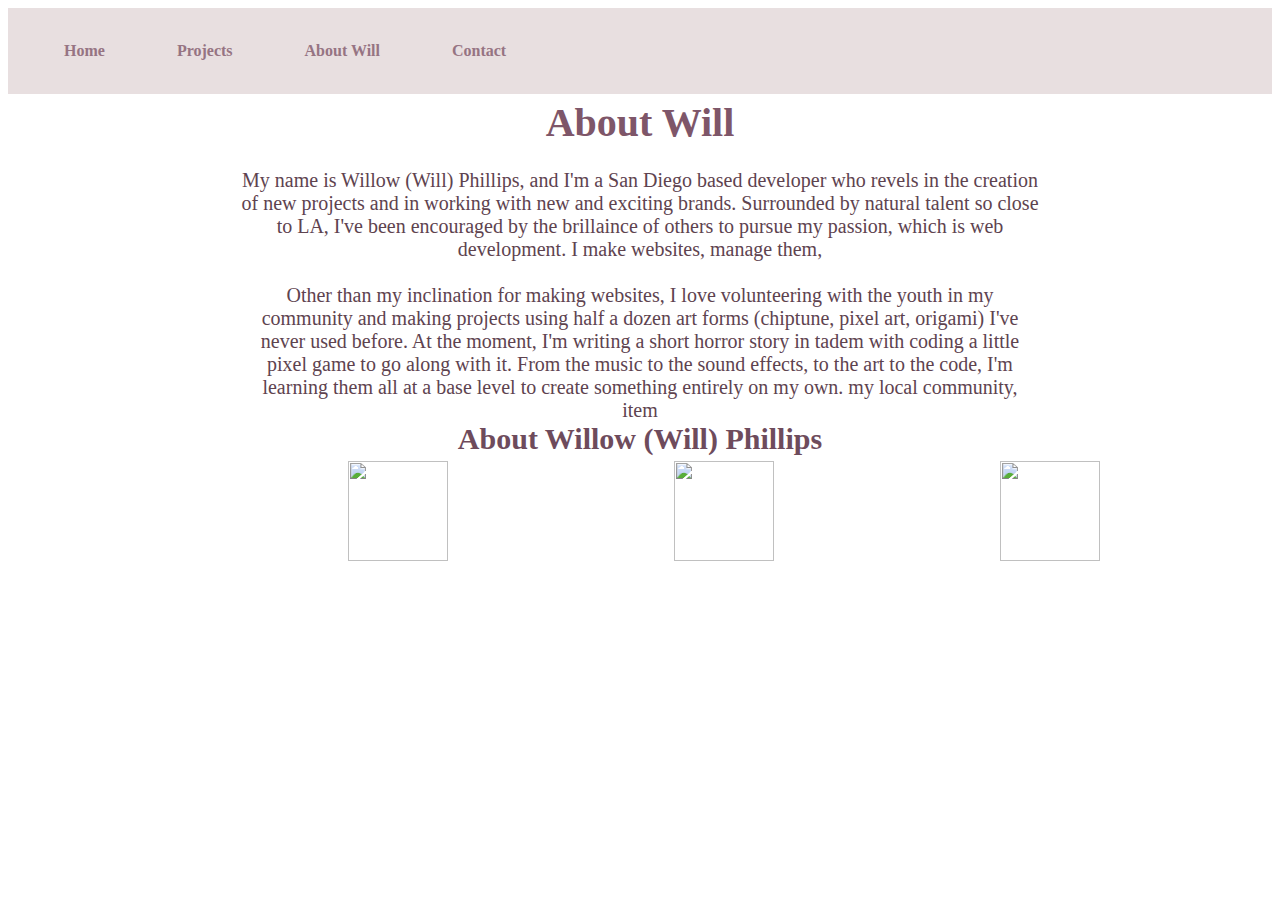
==== html/aboutwill.html @ 54160b4d "../main.css for aboutwill missed" ====
<!DOCTYPE html>
<head>
  <title>About Will</title>
  <meta charset="utf-8" />

  <link href='https://fonts.googleapis.com/css?family=Roboto:300,400,700' rel='stylesheet' type='text/css'>
  <link rel="stylesheet" type="text/css" href="../main.css">
</head>

<body>
<li id="navibar">
    <ul id="navitext"><a href="index.html">Home</a></ul>
    <ul id="navitext"><a href="projects.html">Projects</a></ul>
    <ul id="navitext"><a href="aboutwill.html">About Will</a></ul>
    <ul id="navitext"><a href="contact.html">Contact</a></ul>
</li>
  <header class="container">
    <div class="row">
      <h1 class="col-sm-8">About Will</h1>
      <nav class="col-sm-4">
        <br>
        <p>My name is Willow (Will) Phillips, and I'm a San Diego based developer who revels in the creation of new projects and in working 
          with new and exciting brands. Surrounded by natural talent so close to LA, I've been encouraged by the brillaince of others to 
          pursue my passion, which is web development. I make websites, manage them, 
        </p>
        <br>
        <p>Other than my inclination for making websites, I love volunteering with the youth in my community and making projects using half 
          a dozen art forms (chiptune, pixel art, origami) I've never used before. At the moment, I'm writing a short horror story in tadem 
          with coding a little pixel game to go along with it. From the music to the sound effects, to the art to the code, I'm learning them 
          all at a base level to create something entirely on my own. 
          my local community, </p>
        <p>item</p>
      </nav>
    </div>
  </header>
  <section class="jumbotron">
       <h2>About Willow (Will) Phillips</h2>
  </section>

  <footer class="container" id="foot">
   <div class="row">
  <div class="column">
    <a href="https://www.missmostlyghostly.wordpress.com">
    <img id="wordpress" src="https://i.ibb.co/JKvS3Ry/1200px-Wordpress-Logo-svg.jpg">
    </a>
  </div>
  <div class="column">
    <a href="https://www.linkedin.com/in/willow-phillips-211a321b7/">
      <img id="linkedin" src="https://i.ibb.co/RQP4mG8/Linked-In-Symbol-2.jpg">
    </a>
  </div>
  <div class="column">
    <a href="https://www.instagram.com/lilmissmostlyghostly/">
      <img id="instagram" src="https://s3.amazonaws.com/codecademy-content/projects/make-a-website/lesson-4/instagram.svg">
    </a>
  </div>
  </div>
  </footer>
</body>
</html>
---- main.css ----
html,
.body {
  font-family: "Book Antiqua";
  font-weight: 300;
  width: auto; 
  color: #5e434f;  
  font-size: 20px;
  text-align:center;
}
h1 {
font-family: "Times New Roman";
max-width: 500px;
margin: 0 auto;
color: #7e5669;
}
h2 {
font-family: "Times New Roman";
max-width: 500px;
margin: 0 auto;
color: #6e4b5c;
}
p {
  font-family: "Times New Roman";
  max-width: 800px;
  margin: 0 auto;
  color: #5e434f;  
}
#navibar {
  width: 100%;
  display:inline-block;
  list-style-type: none;
  margin: 0;
  padding: 0;
  overflow: hidden;
  background-color: #E8DFE0;
  text-align: center;
}
#navitext {
  float: left;
  font-weight: bold;
  color: #7e5669;
}
#navitextlogo {
  float: left;
}
#navitext a {
  display: inline-block;
  color: #967483;
  text-align: center;
  padding: 14px 16px;
  text-decoration: none;
  font-family: Lato;
  font-size: medium;
}
#navitext a:hover {
  background-color: #f3e5e8;
  width: auto;
  border-radius: 25px;
}
.header {
  padding: 20px 0;
  color: #7e5669;
  max-width: 500px;
  margin: 0 auto;
}
#tidbits {
  list-style-type: none;
}
#wordpress {
 padding-left: 335px;  
 width: 100px;
 height: 100px;
}
#linkedin {
 padding-left: 335px;  
 width: 100px;
 height: 100px;
 }
#instagram {
padding-left: 335px;  
 width: 100px;
 height:100px;
 }
.column {
  float: left;
  text-align: center;
  width: 25%;
  padding: 5px;
}
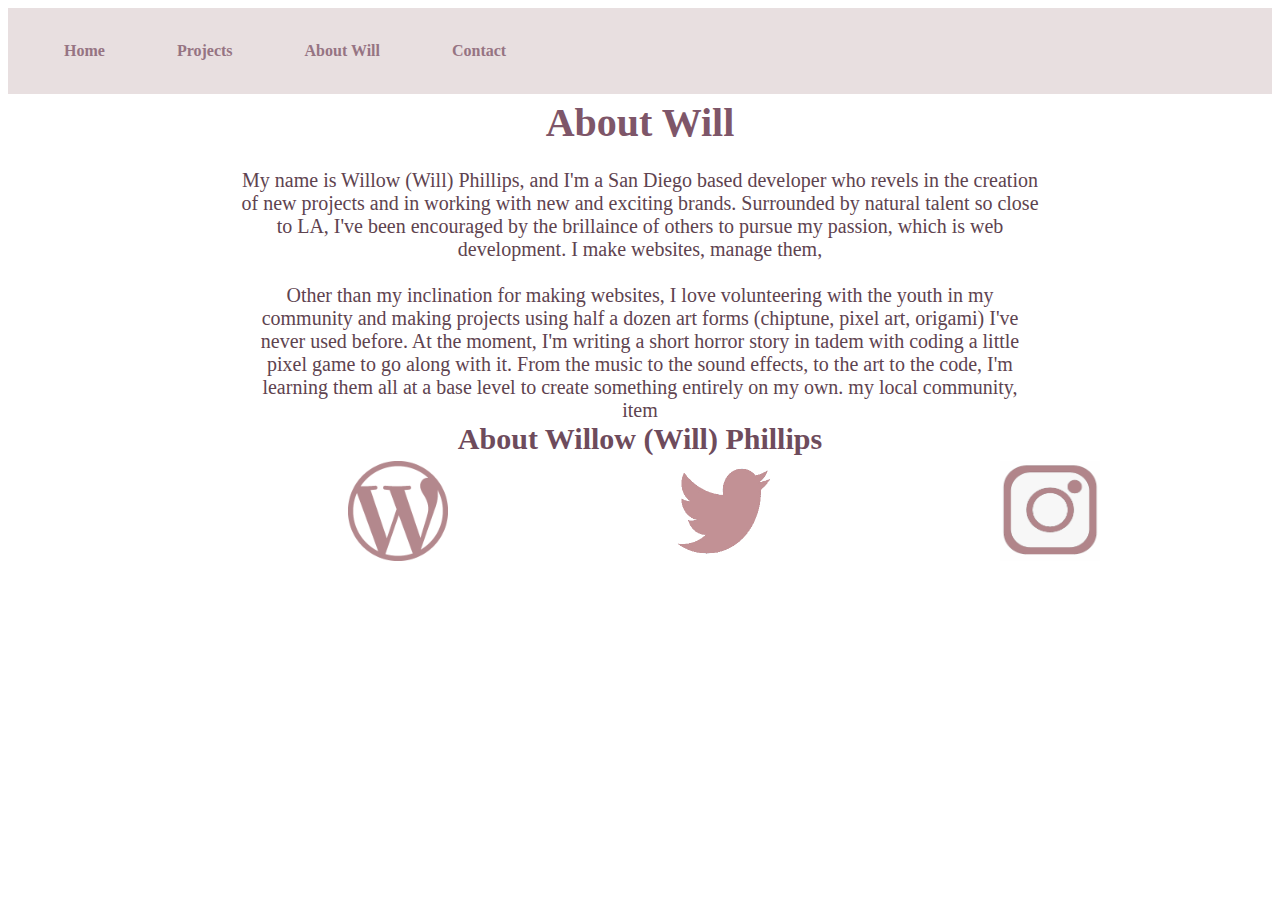
==== commit 68482f70: "Changed color of contact icons and threw the pics in files" ====
--- a/html/aboutwill.html
+++ b/html/aboutwill.html
@@ -9,7 +9,7 @@
 
 <body>
 <li id="navibar">
-    <ul id="navitext"><a href="index.html">Home</a></ul>
+    <ul id="navitext"><a href="../index.html">Home</a></ul>
     <ul id="navitext"><a href="projects.html">Projects</a></ul>
     <ul id="navitext"><a href="aboutwill.html">About Will</a></ul>
     <ul id="navitext"><a href="contact.html">Contact</a></ul>
@@ -38,23 +38,21 @@
   </section>
 
   <footer class="container" id="foot">
-   <div class="row">
-  <div class="column">
-    <a href="https://www.missmostlyghostly.wordpress.com">
-    <img id="wordpress" src="https://i.ibb.co/JKvS3Ry/1200px-Wordpress-Logo-svg.jpg">
-    </a>
-  </div>
-  <div class="column">
-    <a href="https://www.linkedin.com/in/willow-phillips-211a321b7/">
-      <img id="linkedin" src="https://i.ibb.co/RQP4mG8/Linked-In-Symbol-2.jpg">
-    </a>
-  </div>
-  <div class="column">
-    <a href="https://www.instagram.com/lilmissmostlyghostly/">
-      <img id="instagram" src="https://s3.amazonaws.com/codecademy-content/projects/make-a-website/lesson-4/instagram.svg">
-    </a>
-  </div>
-  </div>
-  </footer>
+    <div class="row">
+   <div class="column">
+     <a href="https://www.missmostlyghostly.wordpress.com">
+     <img id="wordpress" src="../images/wordpresstranscenter.png">
+     </a>
+   </div>
+   <div class="column">
+     <a href="https://www.linkedin.com/in/willow-phillips-211a321b7/">
+       <img id="linkedin" src="../images/Twitter-Logo.png">
+     </a>
+   </div>
+   <div class="column">
+     <a href="https://www.instagram.com/lilmissmostlyghostly/">
+       <img id="instagram" src="../images/instagram.png">
+     </a>
+   </footer>
 </body>
 </html>
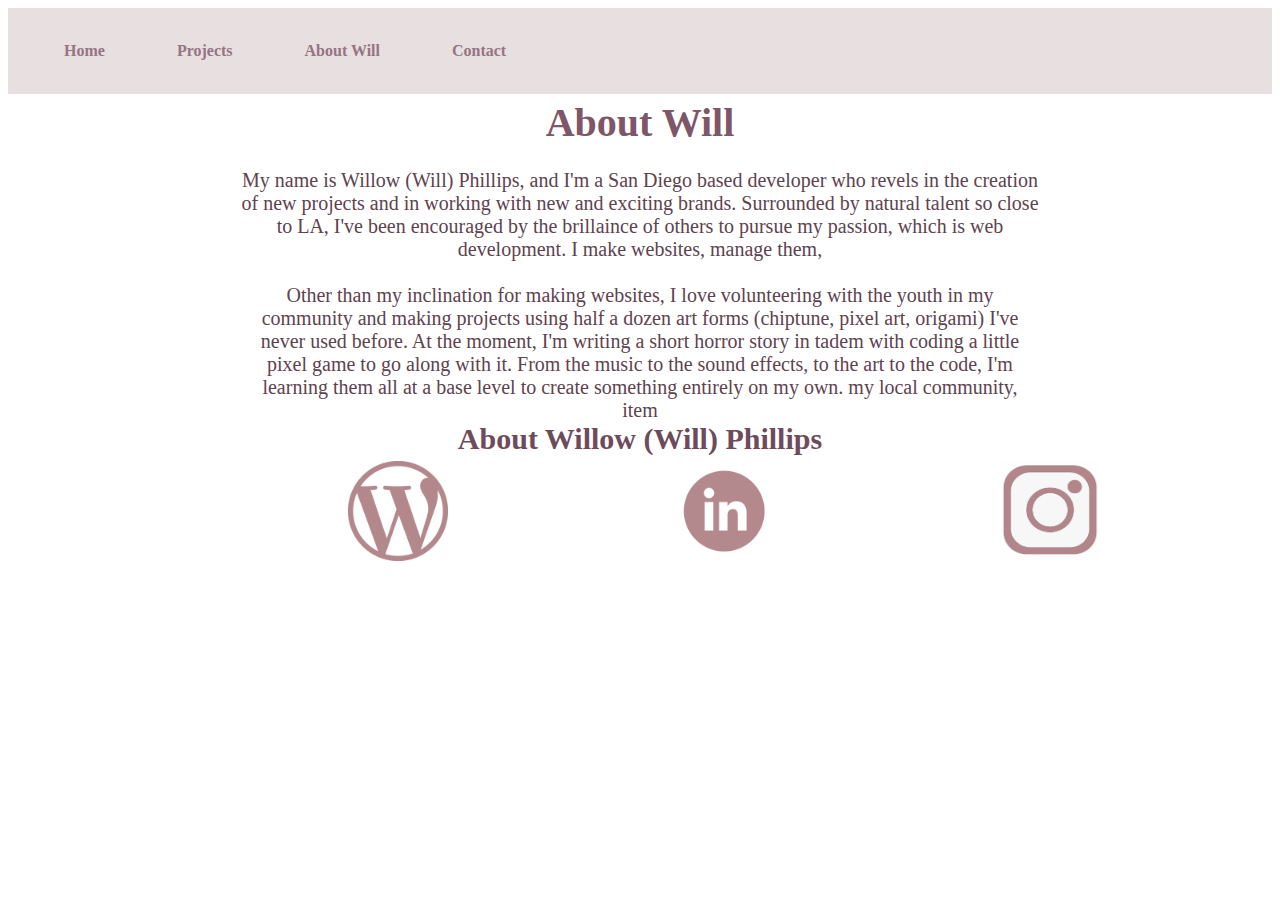
==== commit 0da1f974: "twitter changed to linkedin" ====
--- a/html/aboutwill.html
+++ b/html/aboutwill.html
@@ -46,7 +46,7 @@
    </div>
    <div class="column">
      <a href="https://www.linkedin.com/in/willow-phillips-211a321b7/">
-       <img id="linkedin" src="../images/Twitter-Logo.png">
+       <img id="linkedin" src="../images/linkedin.png">
      </a>
    </div>
    <div class="column">
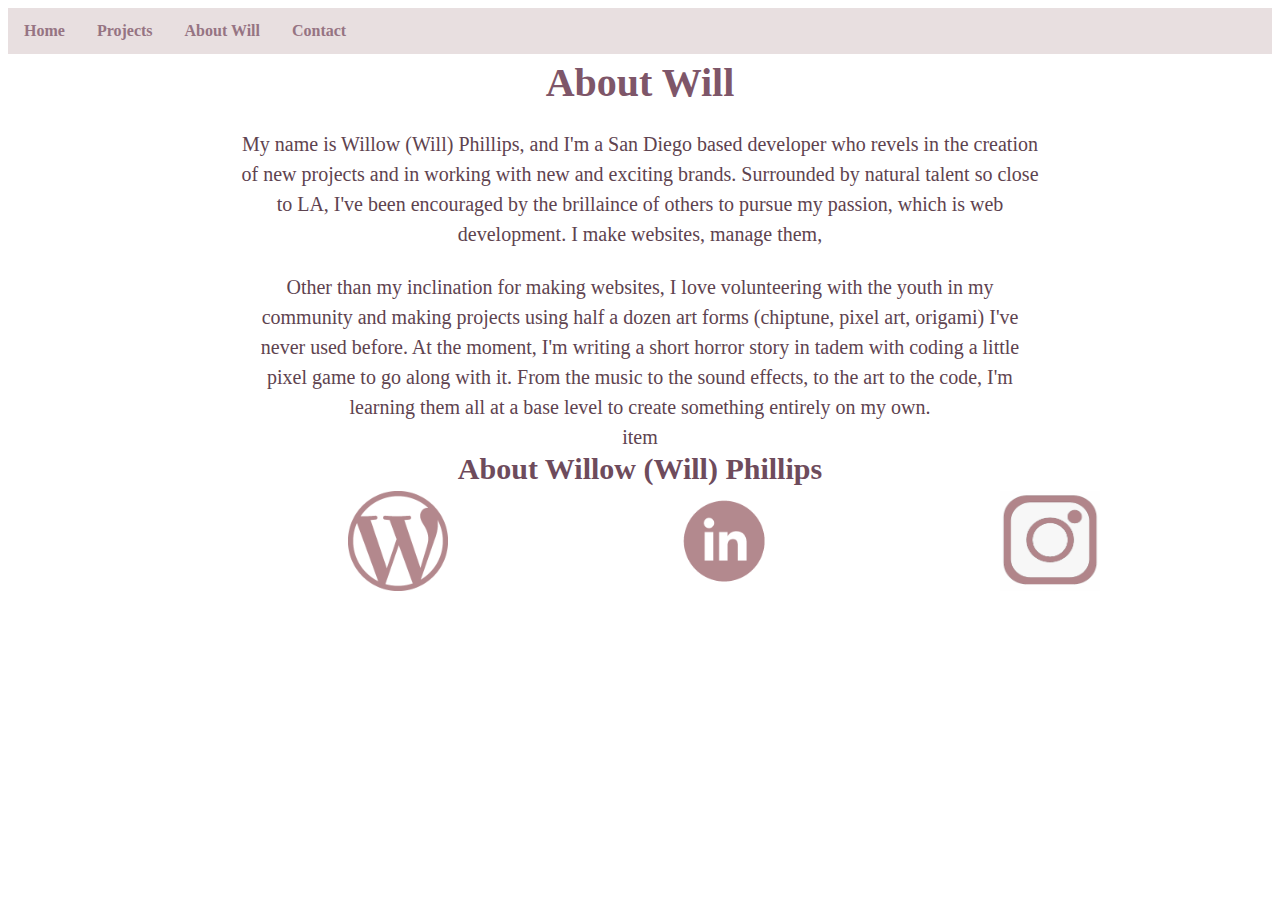
==== commit 5a8db5ba: "Contact me updated" ====
--- a/html/aboutwill.html
+++ b/html/aboutwill.html
@@ -28,7 +28,7 @@
           a dozen art forms (chiptune, pixel art, origami) I've never used before. At the moment, I'm writing a short horror story in tadem 
           with coding a little pixel game to go along with it. From the music to the sound effects, to the art to the code, I'm learning them 
           all at a base level to create something entirely on my own. 
-          my local community, </p>
+          </p>
         <p>item</p>
       </nav>
     </div>
--- a/main.css
+++ b/main.css
@@ -24,6 +24,7 @@
   max-width: 800px;
   margin: 0 auto;
   color: #5e434f;  
+  line-height: 1.5;
 }
 #navibar {
   width: 100%;
@@ -86,4 +87,76 @@
   text-align: center;
   width: 25%;
   padding: 5px;
+}
+form {
+  /* Center the form on the page */
+  margin: 0 auto;
+  width: 400px;
+  /* Form outline */
+  padding: 1em;
+  border: 1px solid #CCC;
+  border-radius: 1em;
+}
+
+ul {
+  list-style: none;
+  padding: 0;
+  margin: 0;
+}
+
+form li + li {
+  margin-top: 1em;
+}
+
+label {
+  /* Uniform size & alignment */
+  display: inline-block;
+  width: 90px;
+  text-align: right;
+}
+
+input, 
+textarea {
+  /* To make sure that all text fields have the same font settings
+     By default, textareas have a monospace font */
+  font: 1em sans-serif;
+
+  /* Uniform text field size */
+  width: 300px;
+  box-sizing: border-box;
+
+  /* Match form field borders */
+  border: 1px solid #999;
+}
+
+input {
+  color: #5e434f; 
+  font-family: 'Times New Roman';
+}
+
+input:focus, 
+textarea:focus {
+  /* Additional highlight for focused elements */
+  border-color: #000;
+}
+
+textarea {
+  /* Align multiline text fields with their labels */
+  vertical-align: top;
+  color: #5e434f; 
+  font-family: 'Times New Roman';
+  /* Provide space to type some text */
+  height: 5em;
+  padding-left: 10px;
+}
+
+.button {
+  /* Align buttons with the text fields */
+  padding-left: 90px; /* same size as the label elements */
+}
+
+button {
+  /* This extra margin represent roughly the same space as the space
+     between the labels and their text fields */
+  margin-left: .5em;
 }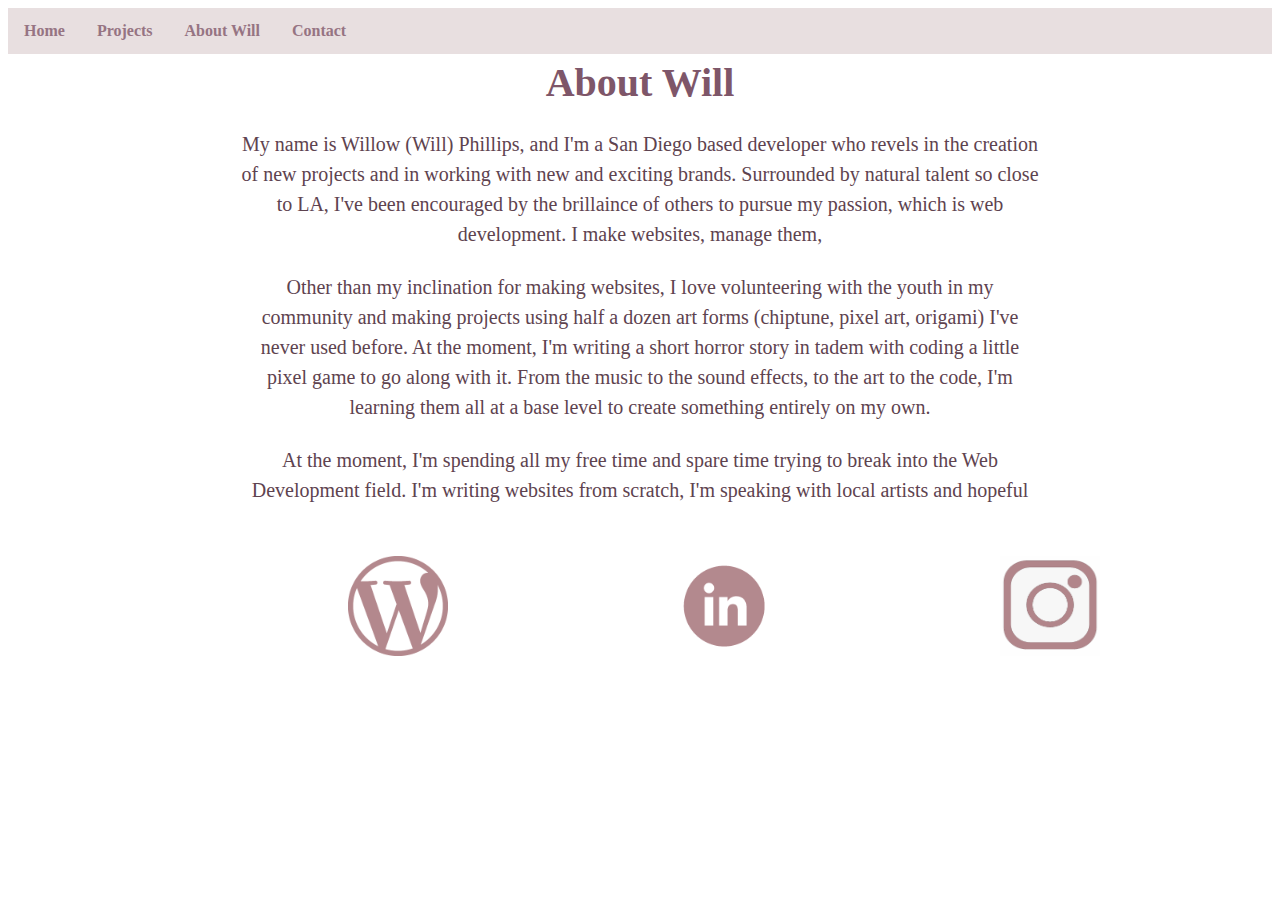
==== commit 0f8677aa: "Update on information" ====
--- a/html/aboutwill.html
+++ b/html/aboutwill.html
@@ -29,14 +29,13 @@
           with coding a little pixel game to go along with it. From the music to the sound effects, to the art to the code, I'm learning them 
           all at a base level to create something entirely on my own. 
           </p>
-        <p>item</p>
+          <br>
+        <p>At the moment, I'm spending all my free time and spare time trying to break into the Web Development field. I'm writing websites from scratch, 
+          I'm speaking with local artists and hopeful 
+        </p>
       </nav>
-    </div>
+    </div><br><br>
   </header>
-  <section class="jumbotron">
-       <h2>About Willow (Will) Phillips</h2>
-  </section>
-
   <footer class="container" id="foot">
     <div class="row">
    <div class="column">
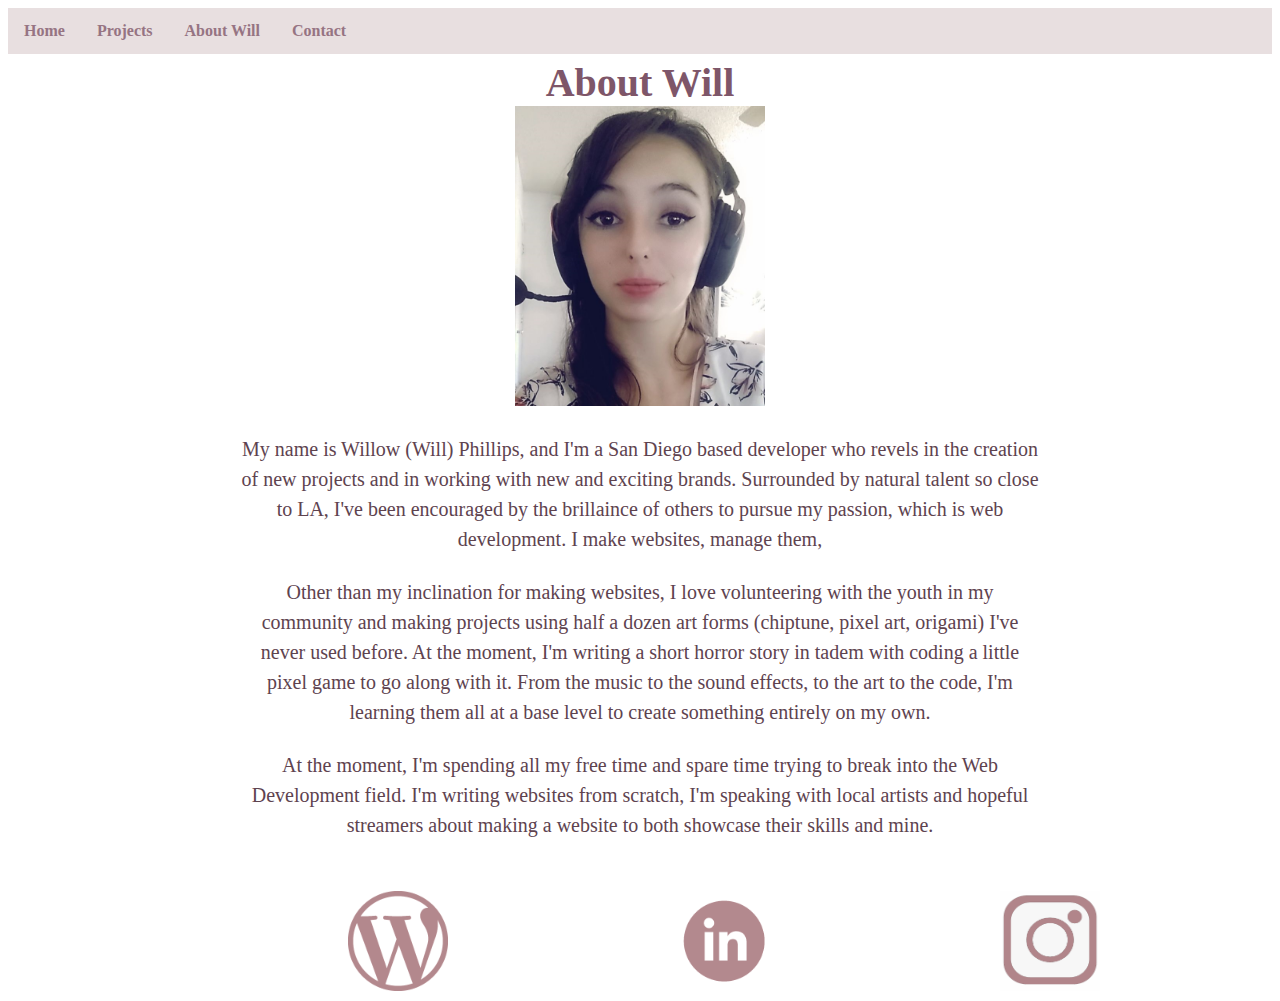
==== commit 5deea6da: "About Me Update" ====
--- a/html/aboutwill.html
+++ b/html/aboutwill.html
@@ -18,7 +18,8 @@
     <div class="row">
       <h1 class="col-sm-8">About Will</h1>
       <nav class="col-sm-4">
-        <br>
+        <img src="../images/selfie2.jpg" height="300" width="250">
+        <br><br>
         <p>My name is Willow (Will) Phillips, and I'm a San Diego based developer who revels in the creation of new projects and in working 
           with new and exciting brands. Surrounded by natural talent so close to LA, I've been encouraged by the brillaince of others to 
           pursue my passion, which is web development. I make websites, manage them, 
@@ -31,7 +32,7 @@
           </p>
           <br>
         <p>At the moment, I'm spending all my free time and spare time trying to break into the Web Development field. I'm writing websites from scratch, 
-          I'm speaking with local artists and hopeful 
+          I'm speaking with local artists and hopeful streamers about making a website to both showcase their skills and mine. 
         </p>
       </nav>
     </div><br><br>
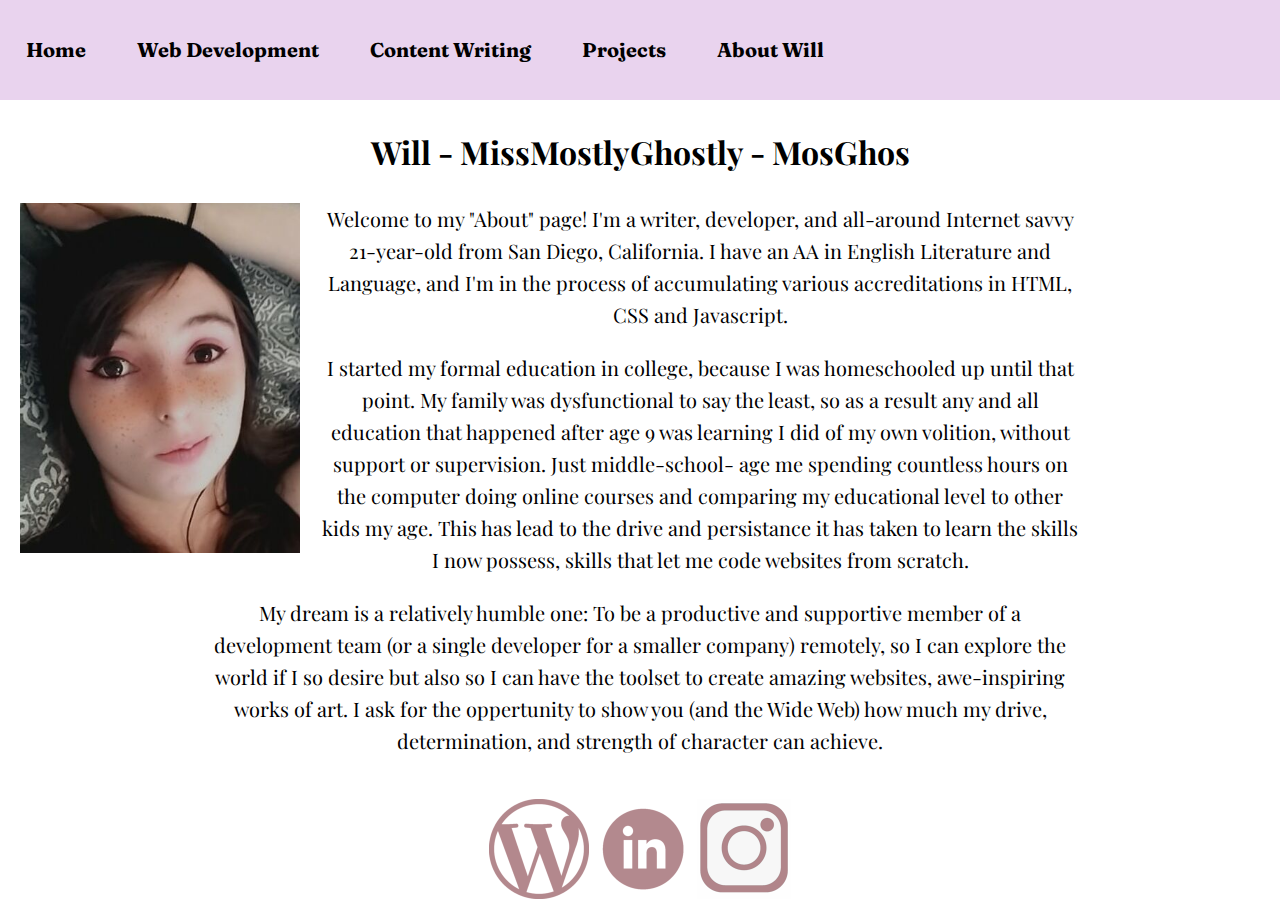
==== commit 80dd08a5: "Just... just fixed all that hideous code" ====
--- a/html/aboutwill.html
+++ b/html/aboutwill.html
@@ -1,58 +1,63 @@
 <!DOCTYPE html>
-<head>
-  <title>About Will</title>
-  <meta charset="utf-8" />
+<html>
+  <head>
+    <meta content="width=device-width, initial-scale=1" name="viewport" />
+    <link rel="preconnect" href="https://fonts.gstatic.com">
+    <link href="https://fonts.googleapis.com/css2?family=Fraunces:wght@100&family=Playfair+Display&display=swap" rel="stylesheet">
+    <title>About Will</title>
+    <link rel="stylesheet" type="text/css" href="../main.css">
+  </head>
 
-  <link href='https://fonts.googleapis.com/css?family=Roboto:300,400,700' rel='stylesheet' type='text/css'>
-  <link rel="stylesheet" type="text/css" href="../main.css">
-</head>
+  <body>
+    <header>
+      <nav id="navigation">
+        <ul id="navflavor"> 
+          <li id="navitem"><a href="../index.html"> Home</a></li>
+          <li id="navitem"><a href="webdevelopment.html"> Web Development</a></li>
+          <li id="navitem"><a href="contentwriting.html"> Content Writing</a></li>
+          <li id="navitem"><a href="projects.html"> Projects</a></li>
+          <li id="navitem"><a href="aboutwill.html"> About Will</a></li>
+        </ul>
+      </nav>
+  </header>
 
-<body>
-<li id="navibar">
-    <ul id="navitext"><a href="../index.html">Home</a></ul>
-    <ul id="navitext"><a href="projects.html">Projects</a></ul>
-    <ul id="navitext"><a href="aboutwill.html">About Will</a></ul>
-    <ul id="navitext"><a href="contact.html">Contact</a></ul>
-</li>
-  <header class="container">
-    <div class="row">
-      <h1 class="col-sm-8">About Will</h1>
-      <nav class="col-sm-4">
-        <img src="../images/selfie2.jpg" height="300" width="250">
-        <br><br>
-        <p>My name is Willow (Will) Phillips, and I'm a San Diego based developer who revels in the creation of new projects and in working 
-          with new and exciting brands. Surrounded by natural talent so close to LA, I've been encouraged by the brillaince of others to 
-          pursue my passion, which is web development. I make websites, manage them, 
-        </p>
-        <br>
-        <p>Other than my inclination for making websites, I love volunteering with the youth in my community and making projects using half 
-          a dozen art forms (chiptune, pixel art, origami) I've never used before. At the moment, I'm writing a short horror story in tadem 
-          with coding a little pixel game to go along with it. From the music to the sound effects, to the art to the code, I'm learning them 
-          all at a base level to create something entirely on my own. 
-          </p>
-          <br>
-        <p>At the moment, I'm spending all my free time and spare time trying to break into the Web Development field. I'm writing websites from scratch, 
-          I'm speaking with local artists and hopeful streamers about making a website to both showcase their skills and mine. 
-        </p>
-      </nav>
-    </div><br><br>
-  </header>
-  <footer class="container" id="foot">
-    <div class="row">
-   <div class="column">
+  <h1>Will - MissMostlyGhostly - MosGhos </h1>
+
+<div id="sidebyside">
+
+  <h1><img src="../images/selfie4.jpg" alt="selfie"></h1>
+
+  <p>Welcome to my "About" page! I'm a writer, developer, and all-around Internet savvy 21-year-old from San Diego, California. I have an AA in English 
+    Literature and Language, and I'm in the process of accumulating various accreditations in HTML, CSS and Javascript.
+  </p>
+  <br>
+  <p>I started my formal education in college, because I was homeschooled up until that point. My family was dysfunctional to say the least, so as a 
+    result any and all education that happened after age 9 was learning I did of my own volition, without support or supervision. Just middle-school-
+    age me spending countless hours on the computer doing online courses and comparing my educational level to other kids my age. This has 
+    lead to the drive and persistance it has taken to learn the skills I now possess, skills that let me code websites from scratch.
+  </p>
+  <br>
+  <p>My dream is a relatively humble one: To be a productive and supportive member of a development team (or a single developer for a smaller company) 
+    remotely, so I can explore the world if I so desire but also so I can have the toolset to create amazing websites, awe-inspiring works of art. 
+    I ask for the oppertunity to show you (and the Wide Web) how much my drive, determination, 
+    and strength of character can achieve.
+  </p>
+
+</div>
+
+<br><br>
+  <footer>
      <a href="https://www.missmostlyghostly.wordpress.com">
-     <img id="wordpress" src="../images/wordpresstranscenter.png">
+      <img src="../images/wordpresstranscenter.png">
      </a>
-   </div>
-   <div class="column">
+
      <a href="https://www.linkedin.com/in/willow-phillips-211a321b7/">
-       <img id="linkedin" src="../images/linkedin.png">
+       <img src="../images/linkedin.png">
      </a>
-   </div>
-   <div class="column">
+
      <a href="https://www.instagram.com/lilmissmostlyghostly/">
-       <img id="instagram" src="../images/instagram.png">
+       <img src="../images/instagram.png">
      </a>
    </footer>
 </body>
-</html>
+</html>--- a/main.css
+++ b/main.css
@@ -1,162 +1,83 @@
 html,
-.body {
-  font-family: "Book Antiqua";
-  font-weight: 300;
-  width: auto; 
-  color: #5e434f;  
-  font-size: 20px;
-  text-align:center;
+/* General Code */ 
+
+a { color: inherit; } /*Quick fix to make links grab the color I want them to be */
+a:link {
+  text-decoration: none;
 }
-h1 {
-font-family: "Times New Roman";
-max-width: 500px;
-margin: 0 auto;
-color: #7e5669;
+
+#navigation /* The Navbar */{
+  width: 100%;
+  background-color: #e9d3ee;
+  vertical-align: middle;
+  position: relative;
+  height: 100px;
 }
-h2 {
-font-family: "Times New Roman";
-max-width: 500px;
-margin: 0 auto;
-color: #6e4b5c;
-}
-p {
-  font-family: "Times New Roman";
-  max-width: 800px;
-  margin: 0 auto;
-  color: #5e434f;  
-  line-height: 1.5;
-}
-#navibar {
-  width: 100%;
-  display:inline-block;
-  list-style-type: none;
+
+#navflavor /* Navbar Organization */{
   margin: 0;
   padding: 0;
-  overflow: hidden;
-  background-color: #E8DFE0;
+  display: flex;
+  list-style: none;
+  font-weight: bold;
+  text-align: center;
+} 
+
+#navitem /* Navbar items */{
+    margin: 0 2vw;
+    font-family: 'Fraunces', serif;
+    line-height: 100px;
+    color: black;
+    font-size: 20px;
+}
+
+#navitem:hover {
+  color:rgb(148, 0, 136);
+}
+
+body /* General Colorscheme of Website */{
+background-color: white;
+font-family: 'Playfair Display',serif;
+margin: 0;
+}
+
+h1 {
+  text-align: center;
+  margin: 30px 0px;
+}
+
+h2 {
+  text-align: center;
+  margin: 30px 0px;
+}
+
+p {
+  text-align: center;
+  margin: 0px 200px;
+  font-size: 20px;
+  line-height: 1.6;
+}
+
+footer /* Footer Links */{
+  margin: 0 auto;
+  width: 50%;
   text-align: center;
 }
-#navitext {
-  float: left;
-  font-weight: bold;
-  color: #7e5669;
-}
-#navitextlogo {
-  float: left;
-}
-#navitext a {
-  display: inline-block;
-  color: #967483;
-  text-align: center;
-  padding: 14px 16px;
-  text-decoration: none;
-  font-family: Lato;
-  font-size: medium;
-}
-#navitext a:hover {
-  background-color: #f3e5e8;
-  width: auto;
-  border-radius: 25px;
-}
-.header {
-  padding: 20px 0;
-  color: #7e5669;
-  max-width: 500px;
-  margin: 0 auto;
-}
-#tidbits {
-  list-style-type: none;
-}
-#wordpress {
- padding-left: 335px;  
- width: 100px;
- height: 100px;
-}
-#linkedin {
- padding-left: 335px;  
- width: 100px;
- height: 100px;
- }
-#instagram {
-padding-left: 335px;  
- width: 100px;
- height:100px;
- }
-.column {
-  float: left;
-  text-align: center;
-  width: 25%;
-  padding: 5px;
-}
-form {
-  /* Center the form on the page */
-  margin: 0 auto;
-  width: 400px;
-  /* Form outline */
-  padding: 1em;
-  border: 1px solid #CCC;
-  border-radius: 1em;
+
+footer img /* Footer Links Height */{
+  height: 100px;
 }
 
-ul {
-  list-style: none;
-  padding: 0;
-  margin: 0;
+.center /* Tool to center items */{
+  margin: 0 auto;
+  width: 50%;
+  text-align: center;
 }
 
-form li + li {
-  margin-top: 1em;
-}
+/* About Will */
 
-label {
-  /* Uniform size & alignment */
-  display: inline-block;
-  width: 90px;
-  text-align: right;
-}
-
-input, 
-textarea {
-  /* To make sure that all text fields have the same font settings
-     By default, textareas have a monospace font */
-  font: 1em sans-serif;
-
-  /* Uniform text field size */
-  width: 300px;
-  box-sizing: border-box;
-
-  /* Match form field borders */
-  border: 1px solid #999;
-}
-
-input {
-  color: #5e434f; 
-  font-family: 'Times New Roman';
-}
-
-input:focus, 
-textarea:focus {
-  /* Additional highlight for focused elements */
-  border-color: #000;
-}
-
-textarea {
-  /* Align multiline text fields with their labels */
-  vertical-align: top;
-  color: #5e434f; 
-  font-family: 'Times New Roman';
-  /* Provide space to type some text */
-  height: 5em;
-  padding-left: 10px;
-}
-
-.button {
-  /* Align buttons with the text fields */
-  padding-left: 90px; /* same size as the label elements */
-}
-
-button {
-  /* This extra margin represent roughly the same space as the space
-     between the labels and their text fields */
-  margin-left: .5em;
+#sidebyside img {
+  float:left;
+  padding: 0 20px;
+  height:350px;
 }